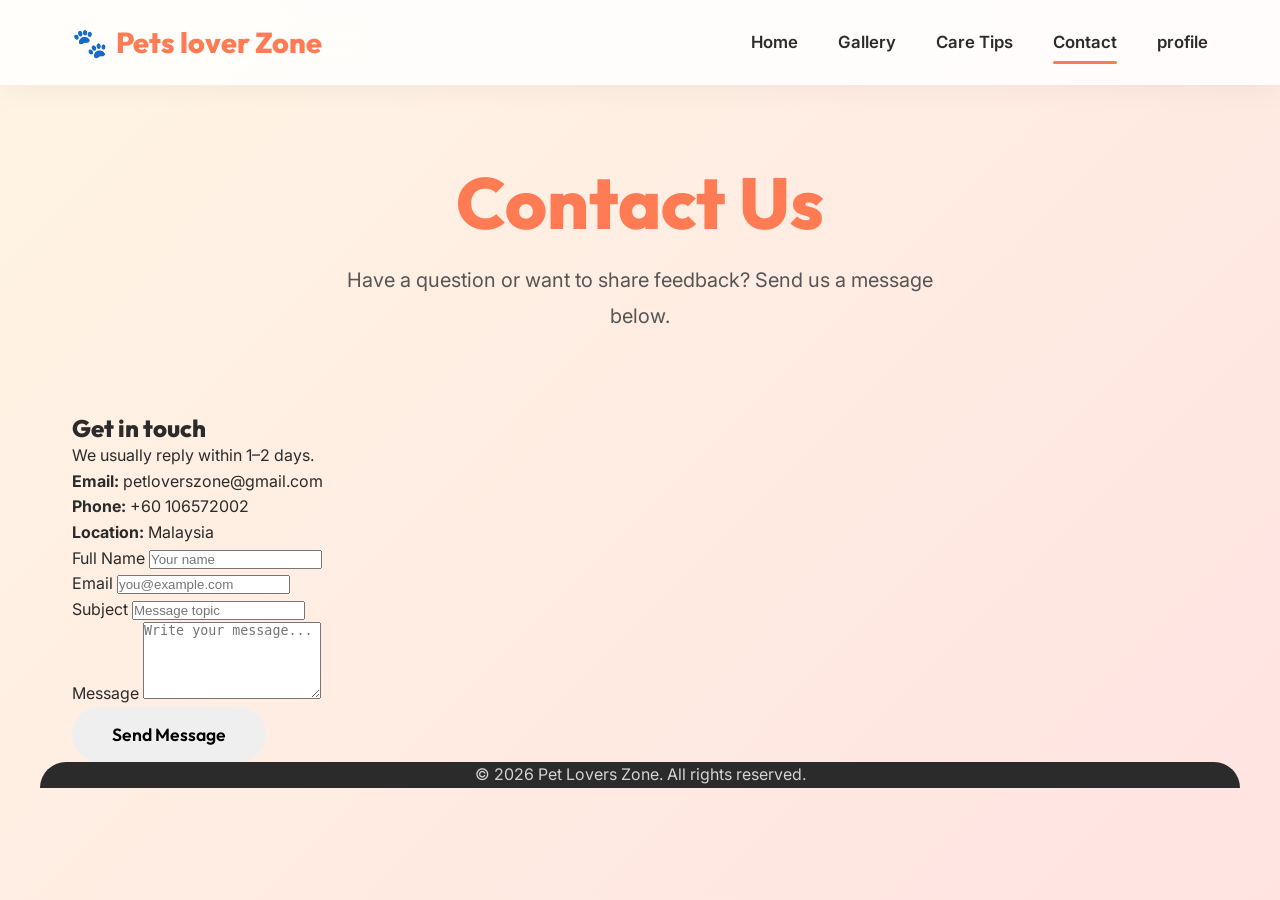
==== contact.html @ ebd654dc "first commit" ====
<!DOCTYPE html>
<html lang="en">
<head>
  <meta charset="UTF-8" />
  <meta name="viewport" content="width=device-width, initial-scale=1.0" />
  <title>Contact - Pets lover Zone</title>
  <meta name="description" content="Contact Pet Lovers Zone for questions, feedback, or collaboration." />
  <link rel="stylesheet" href="style.css" />
  <link rel="preconnect" href="https://fonts.googleapis.com">
  <link rel="preconnect" href="https://fonts.gstatic.com" crossorigin>
  <link href="https://fonts.googleapis.com/css2?family=Inter:wght@300;400;500;600&family=Outfit:wght@300;400;600&display=swap" rel="stylesheet">
</head>

<body>
  <!-- Navigation -->
  <nav class="glass-nav">
    <div class="container nav-container">
      <div class="logo">
        <span class="logo-icon">🐾</span>
        <span>Pets  lover Zone</span>
      </div>

      <div class="nav-links">
        <a href="index.html">Home</a>
        <a href="gallery.html">Gallery</a>
        <a href="care.html">Care Tips</a>
        <a href="contact.html" class="active">Contact</a>
        <a href="profile.html">profile</a>
      </div>
    </div>
  </nav>

  <!-- Page Header -->
  <header class="page-header container">
    <h1>Contact Us</h1>
    <p>Have a question or want to share feedback? Send us a message below.</p>
  </header>

  <!-- Contact Section -->
  <main class="container">
    <section class="contact-card">
      <div class="contact-info">
        <h2>Get in touch</h2>
        <p>We usually reply within 1–2 days.</p>

        <ul class="contact-list">
          <li><strong>Email:</strong> petloverszone@gmail.com</li>
          <li><strong>Phone:</strong> +60 106572002</li>
          <li><strong>Location:</strong> Malaysia</li>
        </ul>
      </div>

      <form class="contact-form" action="#" method="post">
        <div class="form-row">
          <label for="name">Full Name</label>
          <input id="name" name="name" type="text" placeholder="Your name" required />
        </div>

        <div class="form-row">
          <label for="email">Email</label>
          <input id="email" name="email" type="email" placeholder="you@example.com" required />
        </div>

        <div class="form-row">
          <label for="subject">Subject</label>
          <input id="subject" name="subject" type="text" placeholder="Message topic" />
        </div>

        <div class="form-row">
          <label for="message">Message</label>
          <textarea id="message" name="message" rows="5" placeholder="Write your message..." required></textarea>
        </div>

        <button class="btn" type="submit">Send Message</button>
      </form>
    </section>
  </main>

  <footer class="footer container">
    <p>© 2026 Pet Lovers Zone. All rights reserved.</p>
  </footer>
</body>
</html>
---- style.css ----
:root {
    /* Color Palette */
    --primary: #FF7B54;
    --primary-light: #FFB26B;
    --secondary: #939B62;
    --dark: #2B2B2B;
    --light: #F9F7F7;
    --surface: rgba(255, 255, 255, 0.65);
    --surface-dark: rgba(255, 255, 255, 0.95);

    /* Layout */
    --container-width: 1200px;
    --border-radius: 24px;
    --shadow: 0 8px 32px rgba(0, 0, 0, 0.08);
    --shadow-hover: 0 16px 48px rgba(0, 0, 0, 0.12);

    /* Transitions */
    --transition: all 0.3s cubic-bezier(0.25, 0.8, 0.25, 1);
}

* {
    margin: 0;
    padding: 0;
    box-sizing: border-box;
}

body {
    font-family: 'Inter', sans-serif;
    background: linear-gradient(135deg, #FFF5E4, #FFE3E1);
    color: var(--dark);
    line-height: 1.6;
    min-height: 100vh;
    overflow-x: hidden;
}

h1,
h2,
h3,
h4,
h5,
h6 {
    font-family: 'Outfit', sans-serif;
    font-weight: 800;
    line-height: 1.2;
    color: var(--dark);
}

img {
    max-width: 100%;
    display: block;
    object-fit: cover;
}

a {
    text-decoration: none;
    color: inherit;
    transition: var(--transition);
}

ul {
    list-style: none;
}

/* Glassmorphism Utilities */
.glass {
    background: var(--surface);
    backdrop-filter: blur(16px);
    -webkit-backdrop-filter: blur(16px);
    border: 1px solid rgba(255, 255, 255, 0.6);
    border-radius: var(--border-radius);
    box-shadow: var(--shadow);
}

.glass-nav {
    background: rgba(255, 255, 255, 0.85);
    backdrop-filter: blur(20px);
    border-bottom: 1px solid rgba(255, 255, 255, 0.3);
    box-shadow: 0 4px 30px rgba(0, 0, 0, 0.05);
}

/* Container */
.container {
    max-width: var(--container-width);
    margin: 0 auto;
    padding: 0 2rem;
}

/* Navigation */
nav {
    position: fixed;
    top: 0;
    left: 0;
    width: 100%;
    z-index: 1000;
    transition: var(--transition);
}

.nav-container {
    display: flex;
    justify-content: space-between;
    align-items: center;
    padding: 1.2rem 2rem;
}

.logo {
    font-family: 'Outfit', sans-serif;
    font-size: 1.8rem;
    font-weight: 800;
    color: var(--primary);
    display: flex;
    align-items: center;
    gap: 0.5rem;
}

.nav-links {
    display: flex;
    gap: 2.5rem;
}

.nav-links a {
    font-weight: 600;
    font-size: 1.05rem;
    position: relative;
    padding: 0.5rem 0;
    color: var(--dark);
}

.nav-links a::after {
    content: '';
    position: absolute;
    bottom: 0;
    left: 0;
    width: 0;
    height: 3px;
    background: var(--primary);
    transition: var(--transition);
    border-radius: 3px;
}

.nav-links a:hover::after,
.nav-links a.active::after {
    width: 100%;
}

/* Buttons */
.btn {
    display: inline-block;
    padding: 1rem 2.5rem;
    border-radius: 50px;
    font-family: 'Outfit', sans-serif;
    font-weight: 600;
    font-size: 1.1rem;
    cursor: pointer;
    transition: var(--transition);
    border: none;
    text-align: center;
}

.btn-primary {
    background: var(--primary);
    color: white;
    box-shadow: 0 8px 20px rgba(255, 123, 84, 0.4);
}

.btn-primary:hover {
    background: var(--dark);
    transform: translateY(-3px);
    box-shadow: 0 12px 24px rgba(43, 43, 43, 0.3);
    color: white;
}

.btn-outline {
    background: transparent;
    color: var(--dark);
    border: 2px solid var(--dark);
}

.btn-outline:hover {
    background: var(--dark);
    color: white;
    transform: translateY(-3px);
}

/* HERO SECTION */
.hero {
    position: relative;
    min-height: 100vh;
    display: flex;
    align-items: center;
    padding-top: 80px;
    /* offset for nav */
}

.hero-bg {
    position: absolute;
    top: 0;
    left: 0;
    width: 100%;
    height: 100%;
    z-index: -1;
}

.hero-bg img {
    width: 100%;
    height: 100%;
    object-fit: cover;
}

.hero-overlay {
    position: absolute;
    top: 0;
    left: 0;
    width: 100%;
    height: 100%;
    background: linear-gradient(to right, rgba(255, 245, 228, 0.95) 0%, rgba(255, 245, 228, 0.8) 40%, rgba(255, 245, 228, 0.2) 100%);
}

.hero-content {
    width: 100%;
}

.hero-card {
    max-width: 600px;
    padding: 3.5rem;
    animation: slideUp 1s ease forwards;
}

@keyframes slideUp {
    from {
        opacity: 0;
        transform: translateY(40px);
    }

    to {
        opacity: 1;
        transform: translateY(0);
    }
}

.hero-card h1 {
    font-size: 4rem;
    margin-bottom: 1.5rem;
}

.hero-card h1 span {
    color: var(--primary);
}

.hero-card p {
    font-size: 1.25rem;
    color: #4a4a4a;
    margin-bottom: 2.5rem;
}

.hero-actions {
    display: flex;
    gap: 1.5rem;
}

/* FEATURES SECTION */
.features {
    padding: 8rem 2rem;
}

.section-header {
    text-align: center;
    margin-bottom: 4rem;
}

.section-header h2 {
    font-size: 3rem;
    margin-bottom: 1rem;
}

.section-header p {
    font-size: 1.2rem;
    color: #666;
}

.feature-grid {
    display: flex;
    flex-direction: column;
    gap: 4rem;
}

.glass-card {
    display: flex;
    align-items: center;
    gap: 4rem;
    background: rgba(255, 255, 255, 0.4);
    backdrop-filter: blur(12px);
    border: 1px solid rgba(255, 255, 255, 0.7);
    border-radius: 40px;
    padding: 2.5rem;
    box-shadow: 0 20px 40px rgba(0, 0, 0, 0.05);
    transition: var(--transition);
}

.glass-card:hover {
    transform: translateY(-10px);
    box-shadow: 0 30px 60px rgba(0, 0, 0, 0.08);
}

.glass-card.reverse {
    flex-direction: row-reverse;
}

.feature-img {
    flex: 1;
    border-radius: 30px;
    overflow: hidden;
}

.feature-img img {
    border-radius: 30px;
    transition: var(--transition);
    transform: scale(1.02);
}

.glass-card:hover .feature-img img {
    transform: scale(1.05);
}

.feature-text {
    flex: 1;
    padding: 2rem;
}

.feature-text h3 {
    font-size: 2.5rem;
    margin-bottom: 1.5rem;
    color: var(--primary);
}

.feature-text p {
    font-size: 1.2rem;
    color: #555;
    margin-bottom: 2rem;
}

.link-arrow {
    font-family: 'Outfit', sans-serif;
    font-size: 1.1rem;
    font-weight: 600;
    color: var(--dark);
    display: flex;
    align-items: center;
    gap: 0.5rem;
}

.link-arrow:hover {
    gap: 1rem;
    color: var(--primary);
}

/* FOOTER */
footer {
    background: var(--dark);
    color: rgba(255, 255, 255, 0.8);
    padding: 4rem 2rem;
    border-radius: 80px 80px 0 0;
    margin-top: 4rem;
    text-align: center;
}

.footer-content {
    display: flex;
    flex-direction: column;
    align-items: center;
    gap: 1.5rem;
}

.footer-logo {
    font-size: 2.5rem;
    font-weight: 800;
    color: white;
    font-family: 'Outfit', sans-serif;
}

.footer-links {
    margin-top: 1.5rem;
    color: #aaa;
}

.footer-links a {
    color: #fff;
    margin: 0 1rem;
}

.footer-links a:hover {
    color: var(--primary);
}

@media (max-width: 900px) {

    .glass-card,
    .glass-card.reverse {
        flex-direction: column;
        padding: 1.5rem;
    }

    .hero-card h1 {
        font-size: 3rem;
    }

    .hero-bg .hero-overlay {
        background: rgba(255, 245, 228, 0.85);
    }

    .nav-links {
        display: none;
    }

    /* Simplified for demo */
}

/* GALLERY SECTION */
.page-header {
    padding: 160px 2rem 5rem;
    text-align: center;
}

.page-header h1 {
    font-size: 4.5rem;
    color: var(--primary);
    margin-bottom: 1rem;
}

.page-header p {
    font-size: 1.25rem;
    color: #555;
    max-width: 600px;
    margin: 0 auto;
    line-height: 1.8;
}

.gallery-grid {
    display: grid;
    grid-template-columns: repeat(auto-fill, minmax(320px, 1fr));
    grid-auto-rows: 300px;
    gap: 2.5rem;
    padding: 0 2rem 5rem;
    max-width: var(--container-width);
    margin: 0 auto;
}

.gallery-item {
    position: relative;
    border-radius: 32px;
    overflow: hidden;
    cursor: pointer;
    box-shadow: 0 10px 30px rgba(0, 0, 0, 0.05);
    transition: var(--transition);
}

.gallery-item img {
    width: 100%;
    height: 100%;
    object-fit: cover;
    transition: transform 0.6s cubic-bezier(0.25, 1, 0.5, 1);
}

.gallery-item:hover {
    transform: translateY(-10px);
    box-shadow: 0 20px 40px rgba(0, 0, 0, 0.12);
}

.gallery-item:hover img {
    transform: scale(1.08);
}

.gallery-overlay {
    position: absolute;
    bottom: -100px;
    left: 0;
    width: 100%;
    padding: 4rem 2rem 2rem;
    background: linear-gradient(to top, rgba(0, 0, 0, 0.85) 0%, transparent 100%);
    color: white;
    transition: var(--transition);
    opacity: 0;
}

.gallery-item:hover .gallery-overlay {
    bottom: 0;
    opacity: 1;
}

.gallery-overlay h3 {
    font-family: 'Outfit';
    font-size: 1.8rem;
    color: white;
    margin-bottom: 0.25rem;
}

.gallery-overlay span {
    font-size: 1rem;
    font-weight: 500;
    color: var(--primary-light);
    text-transform: uppercase;
    letter-spacing: 1px;
}

/* CARE TIPS SECTION */
.care-container {
    max-width: 900px;
    margin: 0 auto 6rem;
    padding: 0 2rem;
}

.care-card {
    background: rgba(255, 255, 255, 0.6);
    backdrop-filter: blur(16px);
    border: 1px solid rgba(255, 255, 255, 0.8);
    border-radius: 32px;
    padding: 3rem;
    margin-bottom: 3rem;
    box-shadow: var(--shadow);
    transition: var(--transition);
    position: relative;
    overflow: hidden;
}

.care-card::before {
    content: '';
    position: absolute;
    top: 0;
    left: 0;
    width: 6px;
    height: 100%;
    background: var(--primary);
}

.care-card.blue::before {
    background: #4CACBC;
}

.care-card.green::before {
    background: var(--secondary);
}

.care-card:hover {
    transform: translateY(-5px);
    box-shadow: var(--shadow-hover);
}

.care-card h2 {
    font-size: 2.2rem;
    color: var(--dark);
    margin-bottom: 1.5rem;
    display: flex;
    align-items: center;
    gap: 1rem;
}

.care-card h2 span {
    font-size: 2.5rem;
}

.care-list {
    list-style: none;
}

.care-list li {
    font-size: 1.15rem;
    margin-bottom: 1rem;
    display: flex;
    align-items: flex-start;
    gap: 1rem;
    color: #444;
}

.care-list li::before {
    content: '🐾';
    font-size: 1.2rem;
    margin-top: 2px;
}
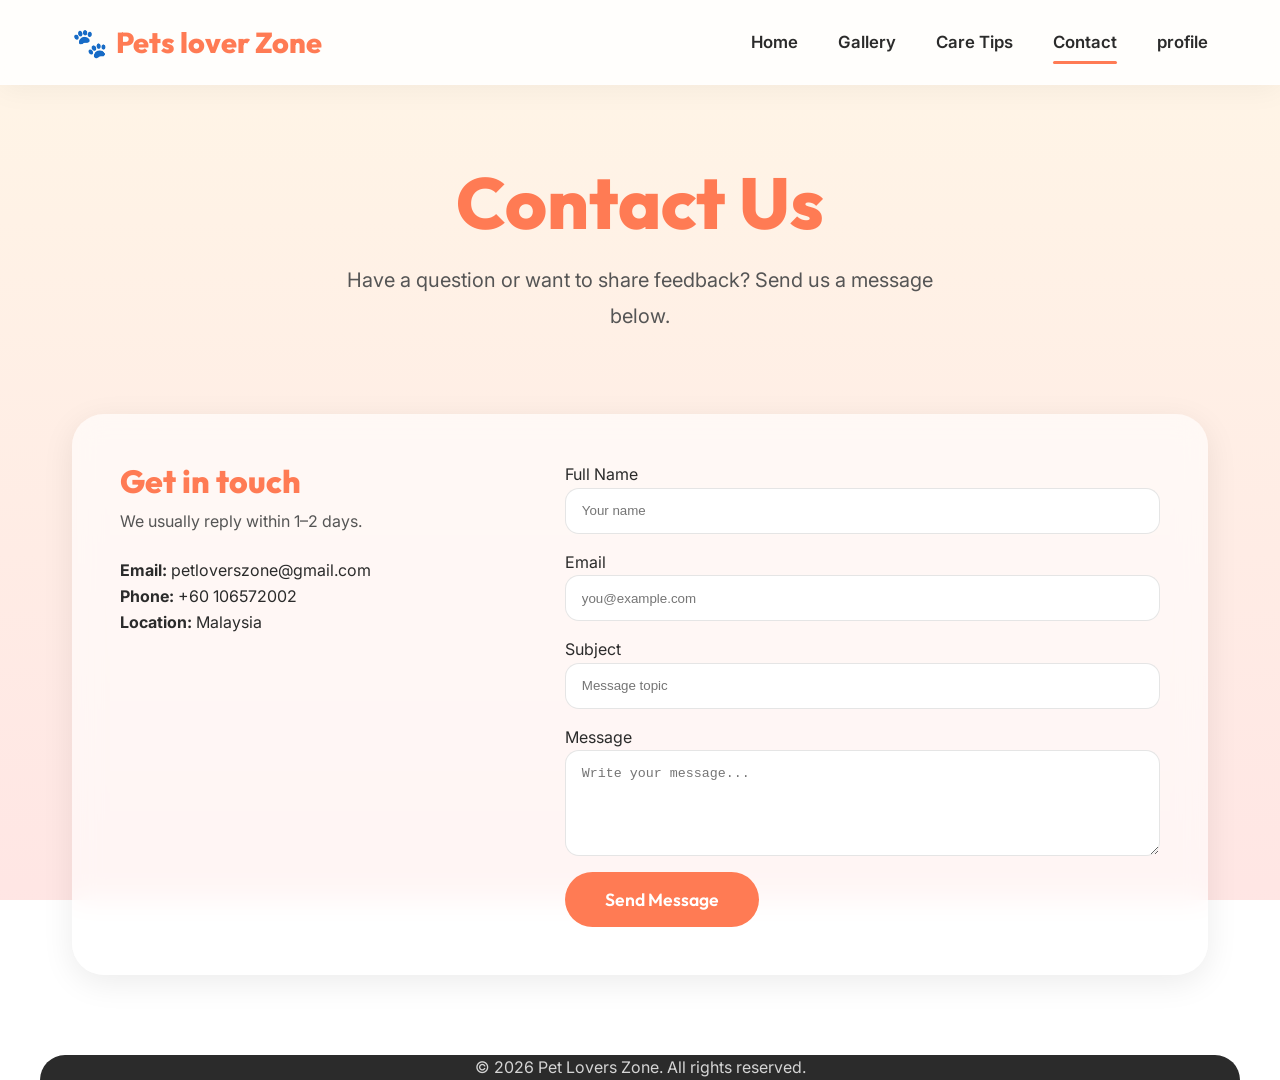
==== commit 8cf6404a: "update website" ====
--- a/contact.html
+++ b/contact.html
@@ -11,7 +11,7 @@
   <link href="https://fonts.googleapis.com/css2?family=Inter:wght@300;400;500;600&family=Outfit:wght@300;400;600&display=swap" rel="stylesheet">
 </head>
 
-<body>
+<Body class="contact-page">
   <!-- Navigation -->
   <nav class="glass-nav">
     <div class="container nav-container">
--- a/style.css
+++ b/style.css
@@ -574,4 +574,78 @@
     content: '🐾';
     font-size: 1.2rem;
     margin-top: 2px;
+}
+/* ================= CONTACT PAGE ================= */
+
+/* Background kucing hanya untuk contact page */
+body.contact-page{
+    background:
+    linear-gradient(rgba(255,245,228,0.9), rgba(255,227,225,0.9)),
+    url("https://images.unsplash.com/photo-1518791841217-8f162f1e1131");
+    background-size: cover;
+    background-position: center;
+    background-attachment: fixed;
+}
+
+/* Contact Card */
+.contact-card{
+  display:flex;
+  justify-content:space-between;
+  gap:3rem;
+  padding:3rem;
+  margin:0 auto 5rem;
+  background:rgba(255,255,255,0.6);
+  backdrop-filter:blur(14px);
+  border-radius:32px;
+  box-shadow:var(--shadow);
+}
+
+/* Contact Info */
+.contact-info{
+  width:40%;
+}
+
+.contact-info h2{
+  font-size:2rem;
+  color:var(--primary);
+  margin-bottom:0.5rem;
+}
+
+.contact-info p{
+  color:#555;
+  margin-bottom:1.5rem;
+}
+
+/* Form */
+.contact-form{
+  width:60%;
+}
+
+.form-row{
+  display:flex;
+  flex-direction:column;
+  margin-bottom:1rem;
+}
+
+.contact-form input,
+.contact-form textarea{
+  padding:0.9rem 1rem;
+  border-radius:14px;
+  border:1px solid rgba(0,0,0,0.1);
+}
+
+.contact-form input:focus,
+.contact-form textarea:focus{
+  outline:none;
+  border-color:var(--primary);
+}
+
+/* Button */
+.contact-form .btn{
+  background:var(--primary);
+  color:white;
+}
+
+.contact-form .btn:hover{
+  background:var(--dark);
 }
